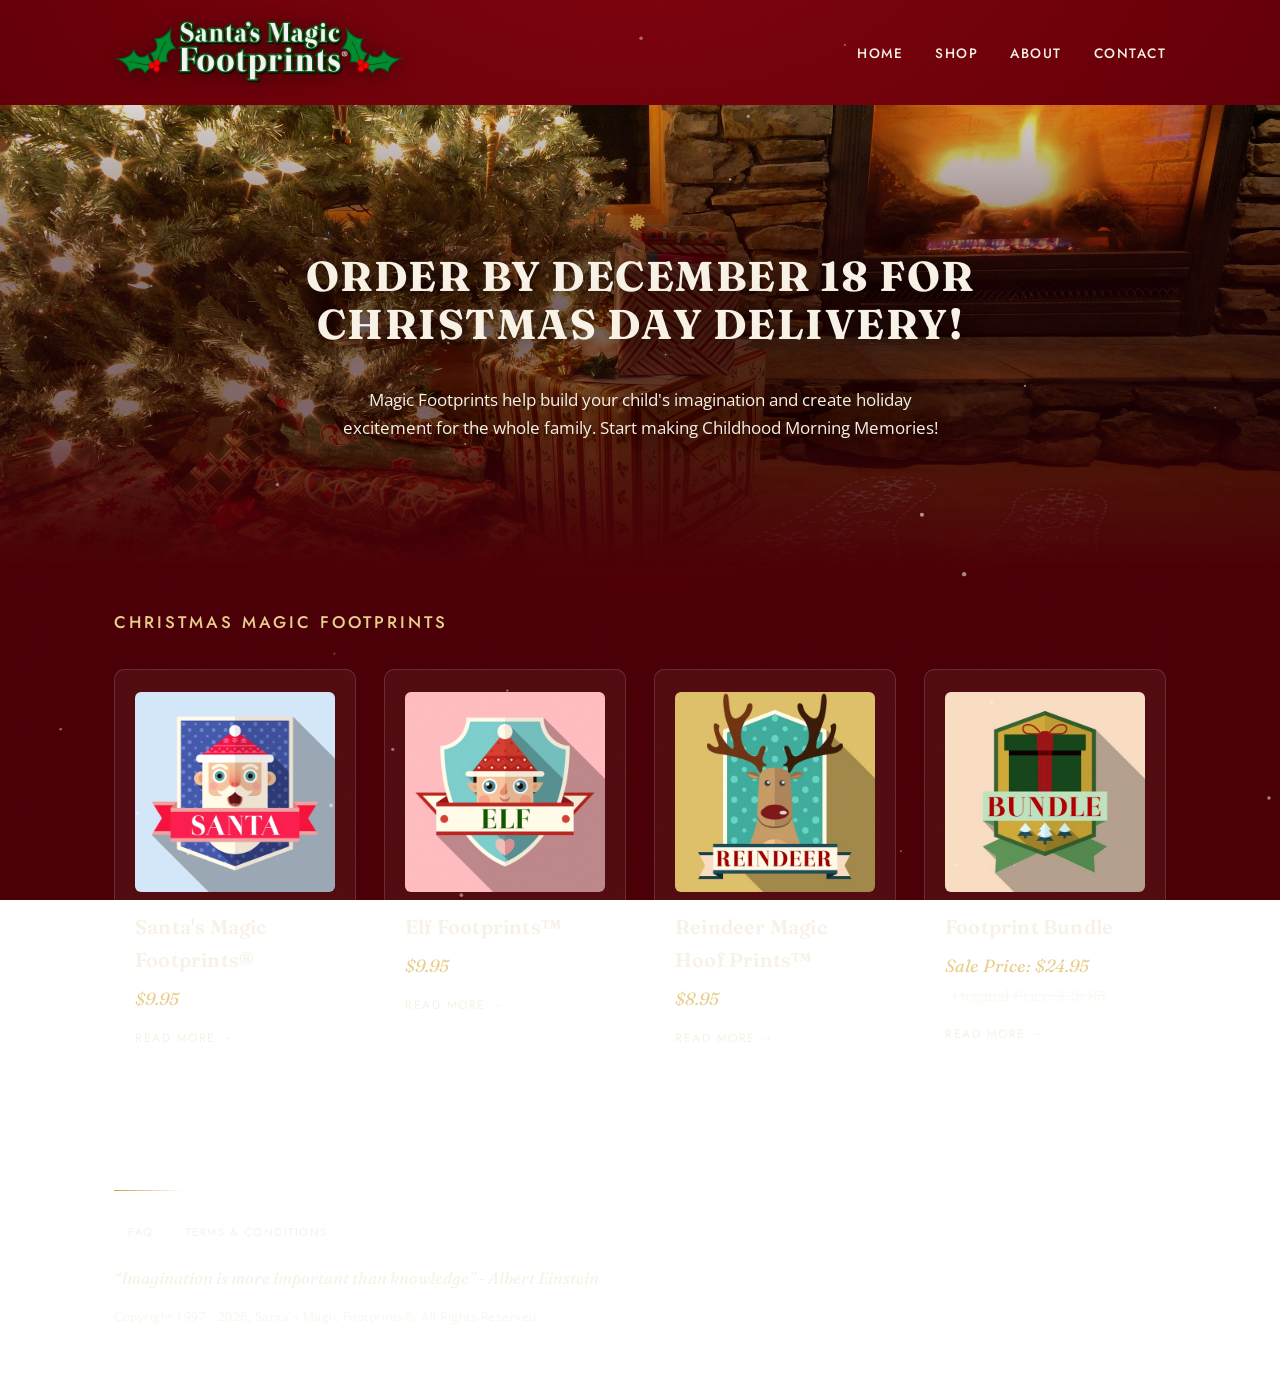
==== index.html @ 69ce633c "Initial static rebuild of Santa's Magic Footprints Full HTML/CSS/JS rebuild of the Squarespace site:" ====
<!DOCTYPE html>
<html lang="en">
<head>
<meta charset="UTF-8">
<meta name="viewport" content="width=device-width, initial-scale=1.0">
<title>Santa's Magic Footprints</title>
<link rel="icon" href="assets/images/favicon.ico">
<link rel="preconnect" href="https://fonts.googleapis.com">
<link href="https://fonts.googleapis.com/css2?family=Fraunces:ital,wght@0,500;0,600;0,700;1,500;1,600&family=Jost:wght@400;500;700&family=Open+Sans:wght@300;400;600;700&display=swap" rel="stylesheet">
<link rel="stylesheet" href="css/style.css">
</head>
<body>

<header class="site-header">
  <a class="logo" href="index.html"><img src="assets/images/logo.png" alt="Santa's Magic Footprints"></a>
  <nav class="main-nav">
    <ul>
      <li><a href="index.html">Home</a></li>
      <li><a href="shop.html">Shop</a></li>
      <li><a href="about.html">About</a></li>
      <li><a href="contact.html">Contact</a></li>
    </ul>
  </nav>
  <button class="nav-toggle" aria-label="Toggle navigation">&#9776;</button>
</header>
<nav class="mobile-nav">
  <a href="index.html">Home</a>
  <a href="shop.html">Shop</a>
  <a href="about.html">About</a>
  <a href="contact.html">Contact</a>
</nav>

<div class="hero">
  <img class="hero-img" src="assets/images/hero-christmas-scene.jpg" alt="Christmas morning living room scene">
  <div class="hero-overlay"></div>
  <div class="hero-content">
    <h1>Order by December 18 For Christmas Day Delivery!</h1>
    <p>Magic Footprints help build your child's imagination and create holiday excitement for the whole family. Start making Childhood Morning Memories!</p>
  </div>
</div>

<div class="section-label"><h2>Christmas Magic Footprints</h2></div>

<div class="product-grid">
  <div class="product-card">
    <a href="shop/santa.html"><img src="assets/images/thumb-santa.jpg" alt="Santa's Magic Footprints"></a>
    <div class="title"><a href="shop/santa.html">Santa's Magic Footprints&reg;</a></div>
    <div class="price">$9.95</div>
    <a class="read-more" href="shop/santa.html">Read more &rarr;</a>
  </div>
  <div class="product-card">
    <a href="shop/elf.html"><img src="assets/images/thumb-elf.jpg" alt="Elf Footprints"></a>
    <div class="title"><a href="shop/elf.html">Elf Footprints&trade;</a></div>
    <div class="price">$9.95</div>
    <a class="read-more" href="shop/elf.html">Read more &rarr;</a>
  </div>
  <div class="product-card">
    <a href="shop/reindeer.html"><img src="assets/images/thumb-reindeer.jpg" alt="Reindeer Magic Hoof Prints"></a>
    <div class="title"><a href="shop/reindeer.html">Reindeer Magic Hoof Prints&trade;</a></div>
    <div class="price">$8.95</div>
    <a class="read-more" href="shop/reindeer.html">Read more &rarr;</a>
  </div>
  <div class="product-card">
    <a href="shop/bundle.html"><img src="assets/images/thumb-bundle.jpg" alt="Footprint Bundle"></a>
    <div class="title"><a href="shop/bundle.html">Footprint Bundle</a></div>
    <div class="price">Sale Price: $24.95 <span class="original">Original Price: $28.85</span></div>
    <a class="read-more" href="shop/bundle.html">Read more &rarr;</a>
  </div>
</div>

<footer class="site-footer">
  <div class="footer-links">
    <a href="faq.html">FAQ</a>
    <a href="terms.html">Terms &amp; Conditions</a>
  </div>
  <p class="footer-quote">&ldquo;Imagination is more important than knowledge&rdquo; - Albert Einstein</p>
  <p class="footer-copyright">Copyright 1997 - 2026, Santa's Magic Footprints&reg;. All Rights Reserved.</p>
</footer>

<script src="js/main.js"></script>
</body>
</html>
---- css/style.css ----
/* Santa's Magic Footprints — site styles
   Type system: Fraunces (display serif — headlines, product names, prices, quotes)
   + Jost (geometric sans — nav, buttons, labels) + Open Sans (body copy). */

:root {
  --color-bg: #6B0009;
  --color-bg-deep: #4a0007;
  --color-surface: rgba(255,255,255,.045);
  --color-surface-hover: rgba(255,255,255,.08);
  --color-border: rgba(255,255,255,.14);
  --color-text: #F7F1E6;
  --color-text-muted: rgba(247,241,230,.72);
  --color-gold: #C9A24B;
  --color-gold-light: #E7CE8C;
  --color-accent-green: #0B6B2C;
  --color-accent-green-dark: #084f20;

  --font-display: "Fraunces", Georgia, serif;
  --font-heading: "Jost", "Century Gothic", "Trebuchet MS", sans-serif;
  --font-body: "Open Sans", Arial, sans-serif;
  --font-product-title: var(--font-display);

  --max-width: 1100px;
  --radius: 10px;
  --shadow-sm: 0 2px 10px rgba(0,0,0,.25);
  --shadow-md: 0 10px 30px rgba(0,0,0,.35);
  --shadow-gold: 0 0 0 1px rgba(201,162,75,.5), 0 14px 30px rgba(0,0,0,.4);
  --ease: cubic-bezier(.22,1,.36,1);
}

* { box-sizing: border-box; }

html { scroll-behavior: smooth; }

html, body {
  margin: 0;
  padding: 0;
  background: radial-gradient(ellipse 1200px 700px at 50% -10%, #800410 0%, var(--color-bg) 45%, var(--color-bg-deep) 100%) fixed;
  color: var(--color-text);
  font-family: var(--font-body);
  font-size: 16px;
  line-height: 1.65;
  position: relative;
}

/* subtle film-grain overlay for a tactile, "designed" surface */
body::before {
  content: "";
  position: fixed;
  inset: 0;
  z-index: 1;
  pointer-events: none;
  opacity: .035;
  mix-blend-mode: overlay;
  background-image: url("data:image/svg+xml;utf8,<svg xmlns='http://www.w3.org/2000/svg' width='140' height='140'><filter id='n'><feTurbulence type='fractalNoise' baseFrequency='0.9' numOctaves='2' stitchTiles='stitch'/></filter><rect width='100%25' height='100%25' filter='url(%23n)'/></svg>");
}

a { color: var(--color-text); text-decoration: none; }

/* elegant grow-underline link treatment */
.main-nav a, .read-more, .share-link, .footer-links a {
  background-image: linear-gradient(var(--color-gold), var(--color-gold));
  background-position: 0 100%;
  background-repeat: no-repeat;
  background-size: 0% 1px;
  transition: background-size .3s var(--ease), color .3s var(--ease);
  padding-bottom: 2px;
}
.main-nav a:hover, .read-more:hover, .share-link:hover, .footer-links a:hover {
  background-size: 100% 1px;
  color: var(--color-gold-light);
}
.contact-form button, .add-to-cart { text-decoration: none; }

img { max-width: 100%; display: block; }

h1, h2, h3 {
  margin: 0 0 .5em;
  letter-spacing: .5px;
}

h1 {
  font-family: var(--font-display);
  font-size: 2.6em;
  font-weight: 700;
  text-transform: uppercase;
  letter-spacing: 1.5px;
  line-height: 1.15;
}

h2 {
  font-family: var(--font-heading);
  font-size: 1.05em;
  font-weight: 500;
  text-transform: uppercase;
  letter-spacing: 3px;
  color: var(--color-gold-light);
}

.container {
  max-width: var(--max-width);
  margin: 0 auto;
  padding: 0 24px;
}

/* ---------- Eyebrow / divider details (pure CSS, no markup changes) ---------- */
.page-intro h1::before,
.product-detail h1::before,
.hero-content h1::before {
  content: "❅";
  display: block;
  color: var(--color-gold);
  font-size: .5em;
  letter-spacing: 6px;
  margin-bottom: 18px;
  opacity: .85;
}

.site-footer::before {
  content: "";
  display: block;
  width: 70px;
  height: 1px;
  margin: 0 0 28px;
  background: linear-gradient(90deg, var(--color-gold), transparent);
}

/* ---------- Header / Nav ---------- */
.site-header {
  display: flex;
  align-items: center;
  justify-content: space-between;
  max-width: var(--max-width);
  margin: 0 auto;
  padding: 20px 24px;
  position: sticky;
  top: 0;
  z-index: 50;
  transition: background-color .35s var(--ease), backdrop-filter .35s var(--ease), box-shadow .35s var(--ease), border-color .35s var(--ease);
  border-bottom: 1px solid transparent;
}

.site-header.scrolled {
  background-color: rgba(74,0,7,.82);
  backdrop-filter: blur(10px) saturate(1.2);
  -webkit-backdrop-filter: blur(10px) saturate(1.2);
  box-shadow: var(--shadow-sm);
  border-bottom-color: rgba(201,162,75,.25);
  max-width: 100%;
  padding-left: calc((100% - var(--max-width)) / 2 + 24px);
  padding-right: calc((100% - var(--max-width)) / 2 + 24px);
}

.site-header .logo img {
  max-height: 64px;
  filter: drop-shadow(0 3px 10px rgba(0,0,0,.4));
  transition: transform .3s var(--ease);
}
.site-header .logo:hover img { transform: scale(1.03); }

.main-nav ul {
  list-style: none;
  display: flex;
  gap: 32px;
  margin: 0;
  padding: 0;
}

.main-nav a {
  font-family: var(--font-heading);
  text-transform: uppercase;
  letter-spacing: 1.5px;
  font-size: .85em;
  font-weight: 500;
}

.nav-toggle {
  display: none;
  background: none;
  border: 1px solid var(--color-border);
  color: var(--color-text);
  font-size: 1.2em;
  padding: 8px 14px;
  cursor: pointer;
  border-radius: var(--radius);
  transition: border-color .25s, background-color .25s;
}
.nav-toggle:hover { border-color: var(--color-gold); background: var(--color-surface); }

.mobile-nav {
  display: flex;
  flex-direction: column;
  gap: 2px;
  padding: 0 24px;
  max-height: 0;
  overflow: hidden;
  opacity: 0;
  transition: max-height .4s var(--ease), opacity .3s var(--ease), padding .4s var(--ease);
}

.mobile-nav.open {
  max-height: 320px;
  opacity: 1;
  padding: 4px 24px 24px;
}

.mobile-nav a {
  font-family: var(--font-heading);
  text-transform: uppercase;
  letter-spacing: 1.5px;
  font-size: 1em;
  padding: 12px 0;
  border-bottom: 1px solid var(--color-border);
}

@media (max-width: 720px) {
  .main-nav { display: none; }
  .nav-toggle { display: inline-block; }
}

/* ---------- Hero (banner image + overlaid headline) ---------- */
.hero {
  position: relative;
  width: 100%;
  height: min(54vh, 460px);
  min-height: 320px;
  overflow: hidden;
}
.hero-img {
  width: 100%;
  height: 100%;
  object-fit: cover;
  filter: saturate(1.08) contrast(1.06) brightness(.92) sepia(.06);
}
.hero-overlay {
  position: absolute;
  inset: 0;
  background:
    linear-gradient(to bottom, rgba(20,0,2,.1) 0%, rgba(40,0,4,.5) 32%, rgba(40,0,4,.58) 68%, var(--color-bg-deep) 100%);
  pointer-events: none;
}
.hero-content {
  position: absolute;
  top: 0;
  bottom: 0;
  left: 0;
  right: 0;
  margin: 0 auto;
  width: min(760px, calc(100% - 48px));
  display: flex;
  flex-direction: column;
  justify-content: center;
  align-items: center;
  padding: 24px 0;
  text-align: center;
}
.hero-content > * {
  min-width: 0;
  max-width: 100%;
}
.hero-content h1 {
  text-align: center;
  text-shadow: 0 2px 24px rgba(0,0,0,.65);
}
.hero-content p {
  color: var(--color-text);
  font-size: 1.05em;
  max-width: 600px;
  text-shadow: 0 1px 16px rgba(0,0,0,.6);
}

.hero-content .hero-title {
  font-style: italic;
  font-weight: 600;
  text-transform: none;
  letter-spacing: 0;
  font-size: 3.4em;
  color: var(--color-gold-light);
  margin-bottom: .15em;
}
.hero-content .hero-title::after {
  content: "";
  display: block;
  width: 56px;
  height: 2px;
  margin: 16px auto 0;
  background: linear-gradient(90deg, transparent, var(--color-gold), transparent);
}

.hero-content .hero-note {
  margin-top: 16px;
  font-family: var(--font-heading);
  text-transform: uppercase;
  letter-spacing: 2px;
  font-size: .72em;
  color: var(--color-gold-light);
  opacity: .9;
  max-width: none;
}

@media (max-width: 640px) {
  .hero { height: min(60vh, 420px); }
  .hero-content h1 { font-size: 1.7em; }
  .hero-content .hero-title { font-size: 2.3em; }
}

/* shorter hero + gentle blur for lower-resolution source photos */
.hero.hero-compact {
  height: min(34vh, 300px);
  min-height: 220px;
}
.hero.hero-compact .hero-img {
  filter: saturate(1.08) contrast(1.06) brightness(.9) sepia(.06) blur(1.5px);
  transform: scale(1.03);
}

/* ---------- Section label (standalone h2 above a grid/block) ---------- */
.section-label {
  max-width: var(--max-width);
  margin: 0 auto;
  padding: 44px 24px 0;
}

.page-intro {
  max-width: 720px;
  margin: 0 auto;
  padding: 48px 24px 10px;
  text-align: left;
}

.page-intro h1 { text-align: center; }

.page-intro p { color: var(--color-text-muted); font-size: 1.05em; }

/* ---------- Product grid ---------- */
.product-grid {
  display: grid;
  grid-template-columns: repeat(auto-fill, minmax(230px, 1fr));
  gap: 28px;
  max-width: var(--max-width);
  margin: 0 auto;
  padding: 24px 24px 56px;
}

.product-card {
  text-align: left;
  background: var(--color-surface);
  border: 1px solid var(--color-border);
  border-radius: var(--radius);
  padding: 22px 20px 28px;
  max-width: 280px;
  margin: 0;
  transition: transform .4s var(--ease), box-shadow .4s var(--ease), border-color .4s var(--ease), background-color .4s var(--ease);
}

.product-card:hover {
  transform: translateY(-6px);
  box-shadow: var(--shadow-gold);
  border-color: rgba(201,162,75,.45);
  background: var(--color-surface-hover);
}

.product-card img {
  width: 100%;
  margin: 0 0 18px;
  border-radius: calc(var(--radius) - 4px);
  transition: transform .6s var(--ease), filter .4s var(--ease);
  filter: saturate(1.05) contrast(1.05);
}
.product-card:hover img { transform: scale(1.06); }

.product-card .title {
  font-family: var(--font-display);
  text-transform: none;
  font-style: normal;
  font-size: 1.25em;
  font-weight: 600;
  margin-bottom: 8px;
  letter-spacing: .2px;
}

.product-card .price {
  font-family: var(--font-display);
  font-style: italic;
  color: var(--color-gold-light);
  font-size: 1.1em;
  margin-bottom: 10px;
}

.product-card .price .original {
  text-decoration: line-through;
  opacity: .6;
  margin-left: 8px;
  font-size: .85em;
  font-style: normal;
  color: var(--color-text-muted);
}

.product-card .read-more {
  font-family: var(--font-heading);
  text-transform: uppercase;
  letter-spacing: 1.5px;
  font-size: .75em;
}

.sale-badge {
  display: inline-block;
  background: linear-gradient(135deg, var(--color-gold-light), var(--color-gold));
  color: #3a2a02;
  font-family: var(--font-heading);
  font-weight: 600;
  font-size: .72em;
  text-transform: uppercase;
  letter-spacing: 2px;
  padding: 5px 14px;
  margin-bottom: 10px;
  border-radius: 999px;
  box-shadow: var(--shadow-sm);
}

/* ---------- Product detail page ---------- */
.product-detail {
  max-width: var(--max-width);
  margin: 0 auto;
  padding: 48px 24px 70px;
}

.product-detail .price-line {
  font-family: var(--font-display);
  font-style: italic;
  color: var(--color-gold-light);
  font-size: 1.7em;
  margin-bottom: 36px;
}

.product-detail .price-line .original {
  text-decoration: line-through;
  opacity: .6;
  margin-left: 10px;
  font-size: .6em;
  color: var(--color-text-muted);
  font-style: normal;
}

.product-layout {
  display: grid;
  grid-template-columns: 1.1fr 1fr;
  gap: 56px;
  align-items: start;
}

@media (max-width: 760px) {
  .product-layout { grid-template-columns: 1fr; }
}

.gallery-main {
  border-radius: var(--radius);
  overflow: hidden;
  box-shadow: var(--shadow-md);
  margin-bottom: 14px;
}
.gallery-main img {
  width: 100%;
  filter: saturate(1.08) contrast(1.06) sepia(.05);
  transition: opacity .25s var(--ease);
}

.gallery-thumbs {
  display: flex;
  gap: 10px;
  flex-wrap: wrap;
}

.gallery-thumbs img {
  width: 64px;
  height: 64px;
  object-fit: cover;
  cursor: pointer;
  border-radius: 6px;
  border: 1px solid var(--color-border);
  opacity: .65;
  transition: opacity .2s var(--ease), border-color .2s var(--ease), transform .2s var(--ease);
}

.gallery-thumbs img:hover { opacity: 1; transform: translateY(-2px); }
.gallery-thumbs img.active {
  opacity: 1;
  border-color: var(--color-gold);
  box-shadow: 0 0 0 1px var(--color-gold);
}

.info h2 {
  font-size: .85em;
  color: var(--color-gold-light);
}

.info > p {
  color: var(--color-text-muted);
}

.kit-includes {
  margin: 18px 0 26px;
  padding-left: 0;
  list-style: none;
}

.kit-includes li {
  margin-bottom: 10px;
  padding-left: 22px;
  position: relative;
  color: var(--color-text-muted);
}
.kit-includes li::before {
  content: "❅";
  position: absolute;
  left: 0;
  top: 0;
  color: var(--color-gold);
  font-size: .85em;
}

.buy-box {
  margin-top: 30px;
  display: flex;
  align-items: center;
  gap: 16px;
}

.qty-input {
  width: 66px;
  padding: 16px 10px;
  font-size: 1em;
  text-align: center;
  border: 1px solid var(--color-border);
  border-radius: var(--radius);
  background: var(--color-surface);
  color: var(--color-text);
  font-family: var(--font-body);
  transition: border-color .25s;
}
.qty-input:focus { outline: none; border-color: var(--color-gold); }

.add-to-cart, .contact-form button {
  position: relative;
  overflow: hidden;
  background: linear-gradient(135deg, var(--color-accent-green), var(--color-accent-green-dark));
  color: #fff;
  border: none;
  border-radius: var(--radius);
  font-family: var(--font-heading);
  text-transform: uppercase;
  letter-spacing: 2px;
  font-weight: 500;
  font-size: .9em;
  padding: 19.5px 52px;
  cursor: pointer;
  box-shadow: var(--shadow-sm);
  transition: transform .3s var(--ease), box-shadow .3s var(--ease);
}

.add-to-cart::after, .contact-form button::after {
  content: "";
  position: absolute;
  top: 0; left: -60%;
  width: 40%; height: 100%;
  background: linear-gradient(115deg, transparent, rgba(255,255,255,.25), transparent);
  transform: skewX(-20deg);
  transition: left .6s var(--ease);
}
.add-to-cart:hover::after, .contact-form button:hover::after { left: 130%; }

.add-to-cart:hover, .contact-form button:hover {
  transform: translateY(-2px);
  box-shadow: var(--shadow-md);
}

.share-link {
  margin-top: 22px;
  font-size: .78em;
  text-transform: uppercase;
  letter-spacing: 1.5px;
  font-family: var(--font-heading);
  display: inline-block;
}

/* ---------- About / text pages ---------- */
.text-page {
  max-width: 720px;
  margin: 0 auto;
  padding: 48px 24px 70px;
}

.text-page h1 { margin-bottom: 36px; }
.text-page p { margin: 0 0 1.3em; color: var(--color-text-muted); }

.text-page img.float-img {
  float: left;
  width: 260px;
  margin: 4px 28px 18px 0;
  max-width: 45%;
}

.text-page blockquote { clear: both; }
.text-page h2 {
  margin-top: 2em;
  font-size: .8em;
  color: var(--color-gold-light);
}
.text-page blockquote {
  font-family: var(--font-display);
  font-style: italic;
  font-size: 1.2em;
  color: var(--color-text);
  border-left: 2px solid var(--color-gold);
  padding-left: 22px;
  margin: 2.2em 0;
}
.text-page img {
  margin: 0 auto 34px;
  max-width: 420px;
  border-radius: var(--radius);
  box-shadow: var(--shadow-md);
  filter: saturate(1.08) contrast(1.05) sepia(.06);
}

/* ---------- Contact ---------- */
.contact-form {
  display: flex;
  flex-direction: column;
  gap: 18px;
  max-width: 460px;
  margin: 24px 0 0;
}

.contact-form label {
  font-family: var(--font-heading);
  text-transform: uppercase;
  font-size: .72em;
  letter-spacing: 1.5px;
  margin-bottom: 8px;
  display: block;
  color: var(--color-gold-light);
}

.contact-form input,
.contact-form textarea {
  width: 100%;
  padding: 13px 14px;
  background: var(--color-surface);
  border: 1px solid var(--color-border);
  border-radius: var(--radius);
  color: var(--color-text);
  font-family: var(--font-body);
  font-size: 1em;
  transition: border-color .25s, background-color .25s;
}
.contact-form input:focus,
.contact-form textarea:focus {
  outline: none;
  border-color: var(--color-gold);
  background: var(--color-surface-hover);
}

.contact-form textarea { min-height: 140px; resize: vertical; }

.contact-form button { align-self: flex-start; margin-top: 6px; }

.form-status { text-align: left; font-size: .9em; min-height: 1.4em; color: var(--color-gold-light); }

/* ---------- FAQ (accordion) ---------- */
.faq-list { max-width: 720px; margin: 0 auto; padding: 10px 24px 70px; counter-reset: faq; }

.faq-item {
  margin-bottom: 0;
  border-bottom: 1px solid var(--color-border);
  counter-increment: faq;
}

.faq-item .question {
  font-family: var(--font-display);
  font-size: 1.15em;
  font-weight: 600;
  margin: 0;
  padding: 22px 34px 22px 42px;
  cursor: pointer;
  position: relative;
  transition: color .25s;
}
.faq-item .question::before {
  content: counter(faq, decimal-leading-zero);
  position: absolute;
  left: 0;
  top: 22px;
  font-family: var(--font-heading);
  font-size: .65em;
  letter-spacing: 1px;
  color: var(--color-gold);
}
.faq-item .question::after {
  content: "+";
  position: absolute;
  right: 6px;
  top: 18px;
  font-family: var(--font-heading);
  font-size: 1.4em;
  color: var(--color-gold);
  transition: transform .3s var(--ease);
}
.faq-item:hover .question { color: var(--color-gold-light); }
.faq-item.open .question::after { transform: rotate(135deg); }

.faq-item .answer {
  display: none;
  padding: 0 34px 22px 42px;
  color: var(--color-text-muted);
  margin: 0 0 14px;
}
.faq-item.open .answer { display: block; }

/* ---------- Footer ---------- */
.site-footer {
  text-align: left;
  max-width: var(--max-width);
  margin: 0 auto;
  padding: 56px 24px 56px;
  font-size: .9em;
  position: relative;
}

.site-footer .footer-links {
  margin-bottom: 22px;
}

.site-footer .footer-links a {
  margin: 0 14px;
  font-family: var(--font-heading);
  text-transform: uppercase;
  letter-spacing: 1.5px;
  font-size: .78em;
}

.site-footer .footer-quote {
  font-family: var(--font-display);
  font-style: italic;
  font-size: 1.15em;
  margin-bottom: 14px;
  color: var(--color-text);
}

.site-footer .footer-copyright {
  color: var(--color-text-muted);
  font-size: .85em;
  letter-spacing: .5px;
}

/* ---------- Scroll reveal ---------- */
.reveal {
  opacity: 0;
  transform: translateY(18px);
  transition: opacity .7s var(--ease), transform .7s var(--ease);
}
.reveal.is-visible {
  opacity: 1;
  transform: translateY(0);
}
/* specificity bump so interactive hover transforms still win after reveal finishes */
.product-card.reveal:hover {
  transform: translateY(-6px);
}

/* ---------- Snow overlay ---------- */
#snow-canvas {
  position: fixed;
  inset: 0;
  z-index: 2;
  pointer-events: none;
}

@media (prefers-reduced-motion: reduce) {
  html { scroll-behavior: auto; }
  .reveal { opacity: 1; transform: none; transition: none; }
  #snow-canvas { display: none; }
  .product-card:hover, .product-card:hover img { transform: none; }
}
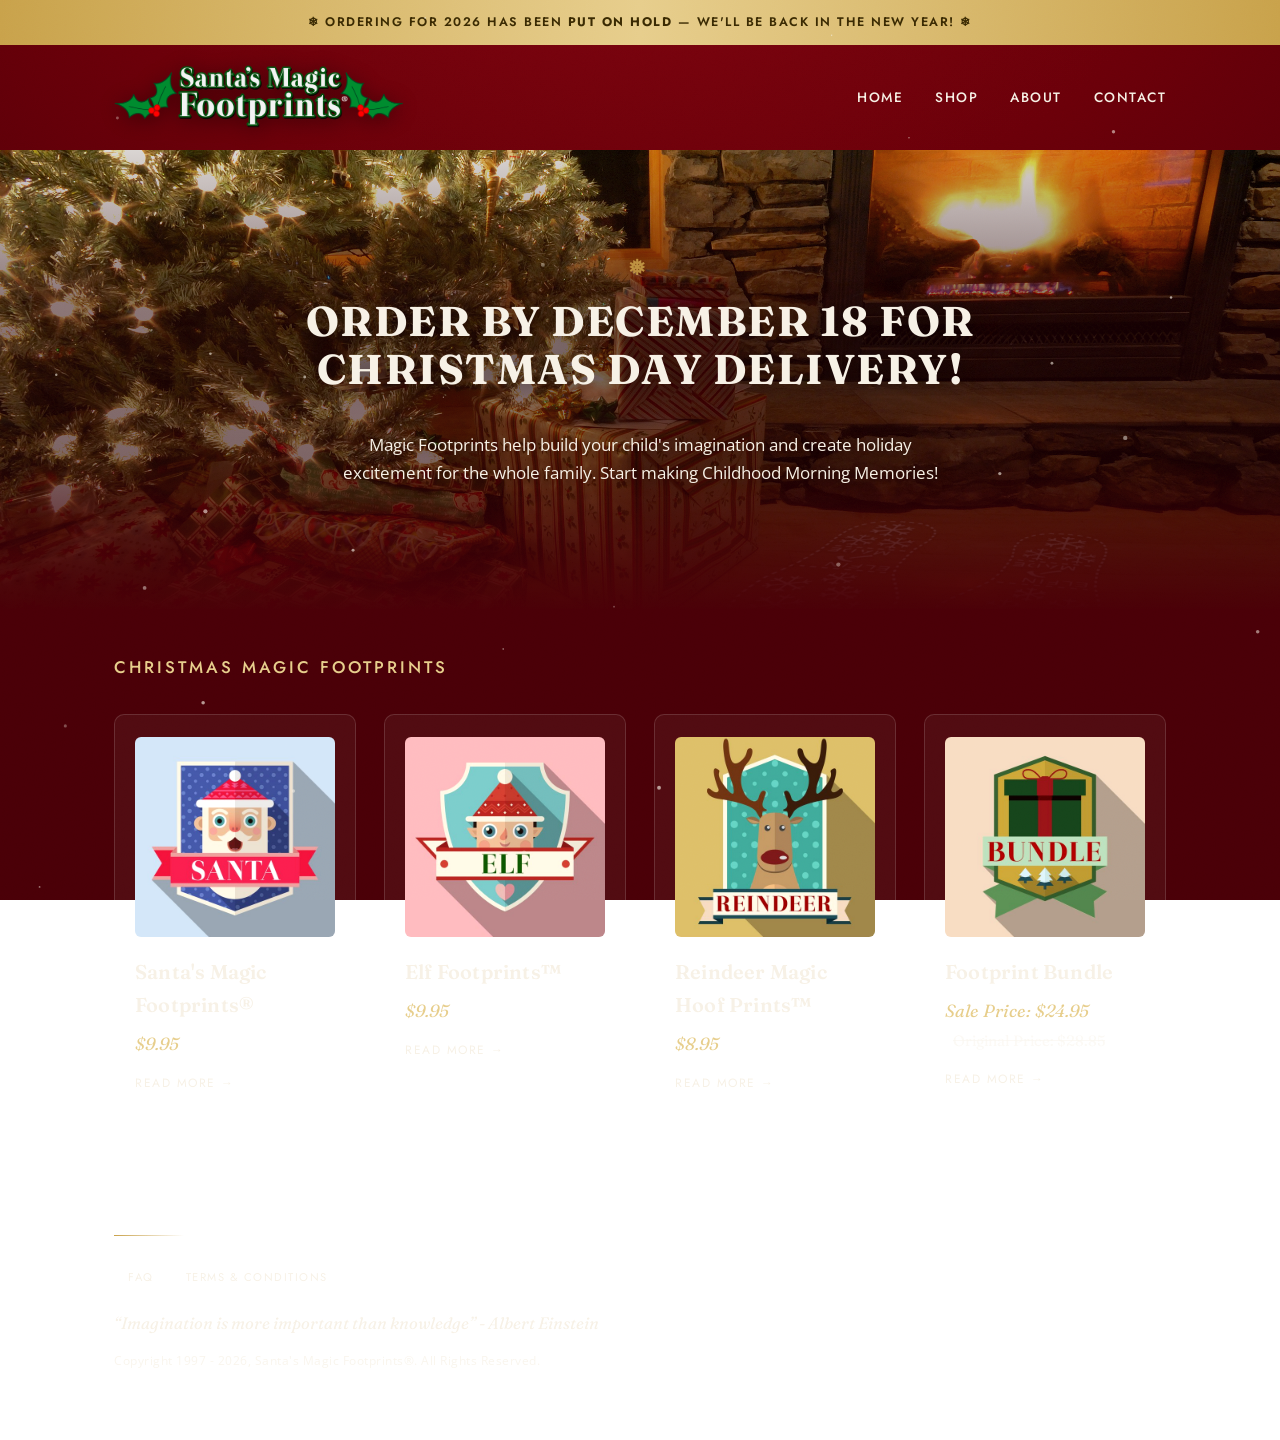
==== commit 7d42bad6: "Pause ordering for the 2026 season Adds an announcement banner to Home and Shop, and disables the Ad" ====
--- a/index.html
+++ b/index.html
@@ -10,6 +10,8 @@
 <link rel="stylesheet" href="css/style.css">
 </head>
 <body>
+
+<div class="order-pause-banner">&#10052; Ordering for 2026 has been <strong>put on hold</strong> &mdash; we'll be back in the New Year! &#10052;</div>
 
 <header class="site-header">
   <a class="logo" href="index.html"><img src="assets/images/logo.png" alt="Santa's Magic Footprints"></a>
--- a/css/style.css
+++ b/css/style.css
@@ -123,6 +123,24 @@
   height: 1px;
   margin: 0 0 28px;
   background: linear-gradient(90deg, var(--color-gold), transparent);
+}
+
+/* ---------- Order-pause announcement banner ---------- */
+.order-pause-banner {
+  background: linear-gradient(90deg, var(--color-gold), var(--color-gold-light), var(--color-gold));
+  color: #3a2a02;
+  text-align: center;
+  font-family: var(--font-heading);
+  text-transform: uppercase;
+  letter-spacing: 1.5px;
+  font-size: .78em;
+  font-weight: 600;
+  padding: 12px 24px;
+}
+.order-pause-banner strong { font-weight: 700; }
+
+@media (max-width: 480px) {
+  .order-pause-banner { font-size: .68em; letter-spacing: 1px; }
 }
 
 /* ---------- Header / Nav ---------- */
@@ -539,6 +557,7 @@
   transition: border-color .25s;
 }
 .qty-input:focus { outline: none; border-color: var(--color-gold); }
+.qty-input:disabled { opacity: .45; cursor: not-allowed; }
 
 .add-to-cart, .contact-form button {
   position: relative;
@@ -572,6 +591,22 @@
 .add-to-cart:hover, .contact-form button:hover {
   transform: translateY(-2px);
   box-shadow: var(--shadow-md);
+}
+
+.add-to-cart:disabled {
+  background: rgba(255,255,255,.1);
+  color: var(--color-text-muted);
+  cursor: not-allowed;
+  box-shadow: none;
+}
+.add-to-cart:disabled:hover { transform: none; box-shadow: none; }
+.add-to-cart:disabled::after { display: none; }
+
+.order-paused-note {
+  margin-top: 14px;
+  font-size: .85em;
+  color: var(--color-gold-light);
+  font-style: italic;
 }
 
 .share-link {
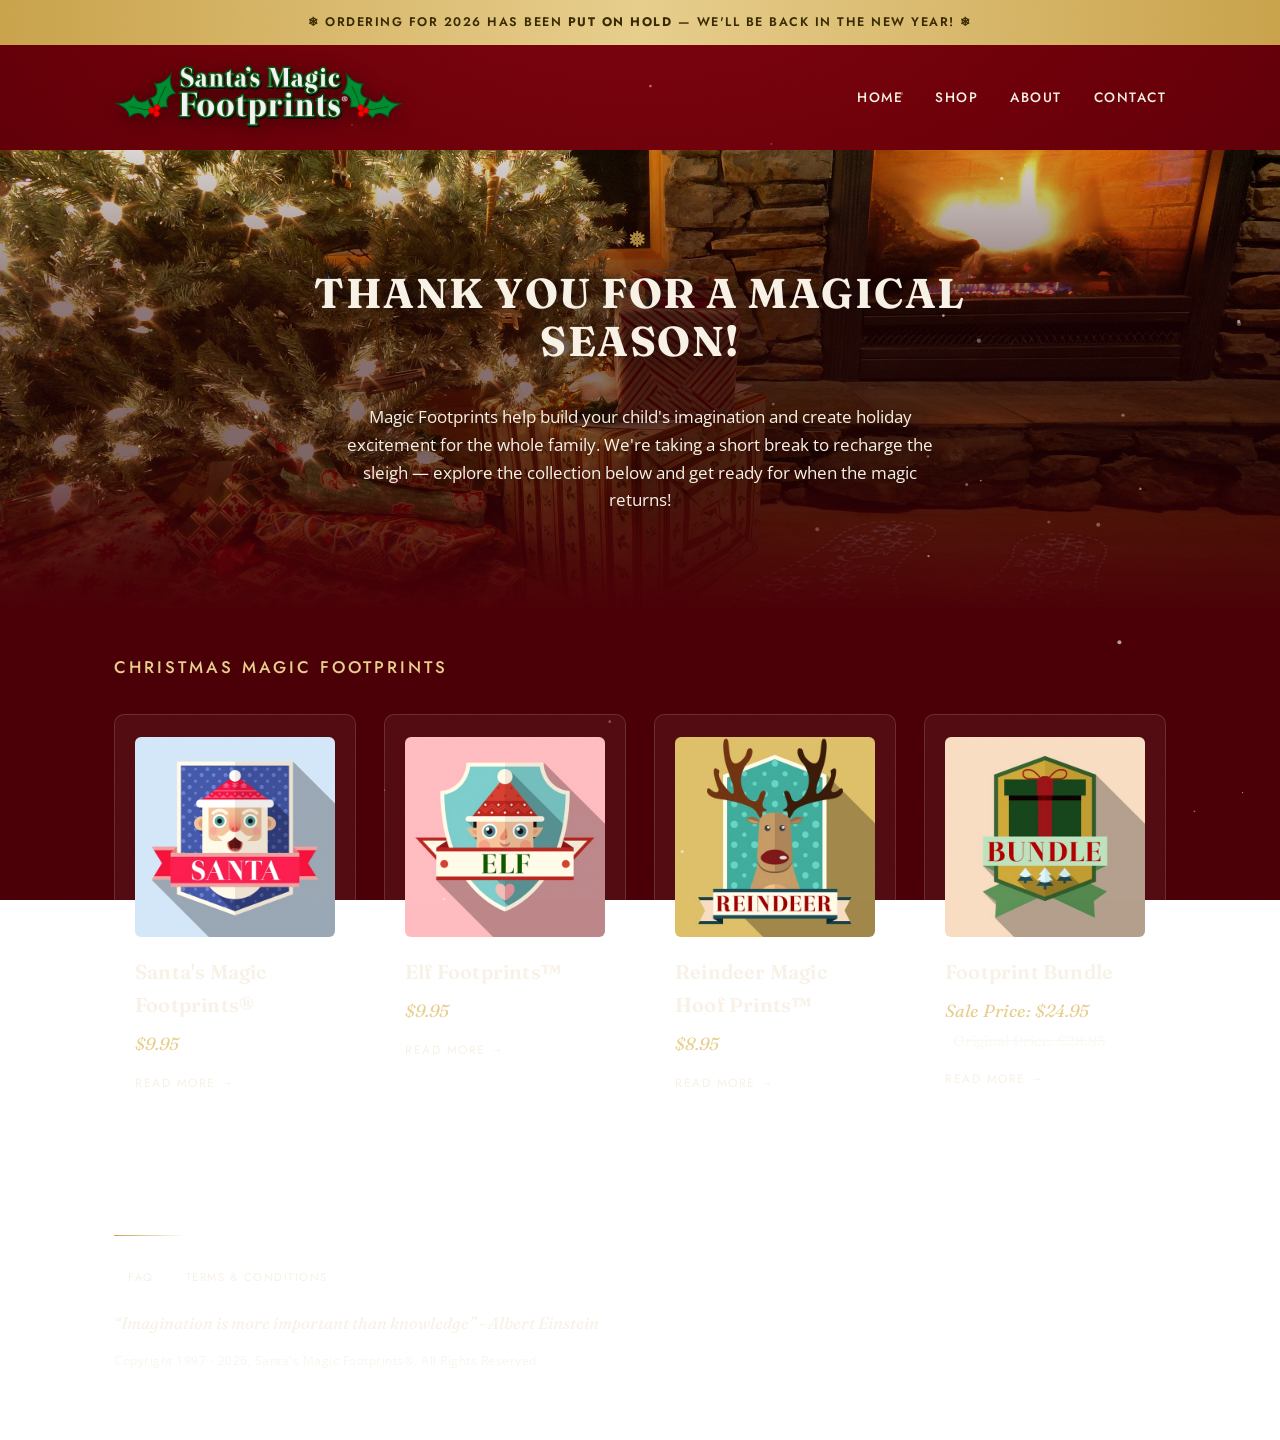
==== commit 51049b87: "Rewrite home hero copy to match the ordering pause The old "Order by December 18" headline directly " ====
--- a/index.html
+++ b/index.html
@@ -36,8 +36,8 @@
   <img class="hero-img" src="assets/images/hero-christmas-scene.jpg" alt="Christmas morning living room scene">
   <div class="hero-overlay"></div>
   <div class="hero-content">
-    <h1>Order by December 18 For Christmas Day Delivery!</h1>
-    <p>Magic Footprints help build your child's imagination and create holiday excitement for the whole family. Start making Childhood Morning Memories!</p>
+    <h1>Thank You For A Magical Season!</h1>
+    <p>Magic Footprints help build your child's imagination and create holiday excitement for the whole family. We're taking a short break to recharge the sleigh &mdash; explore the collection below and get ready for when the magic returns!</p>
   </div>
 </div>
 
